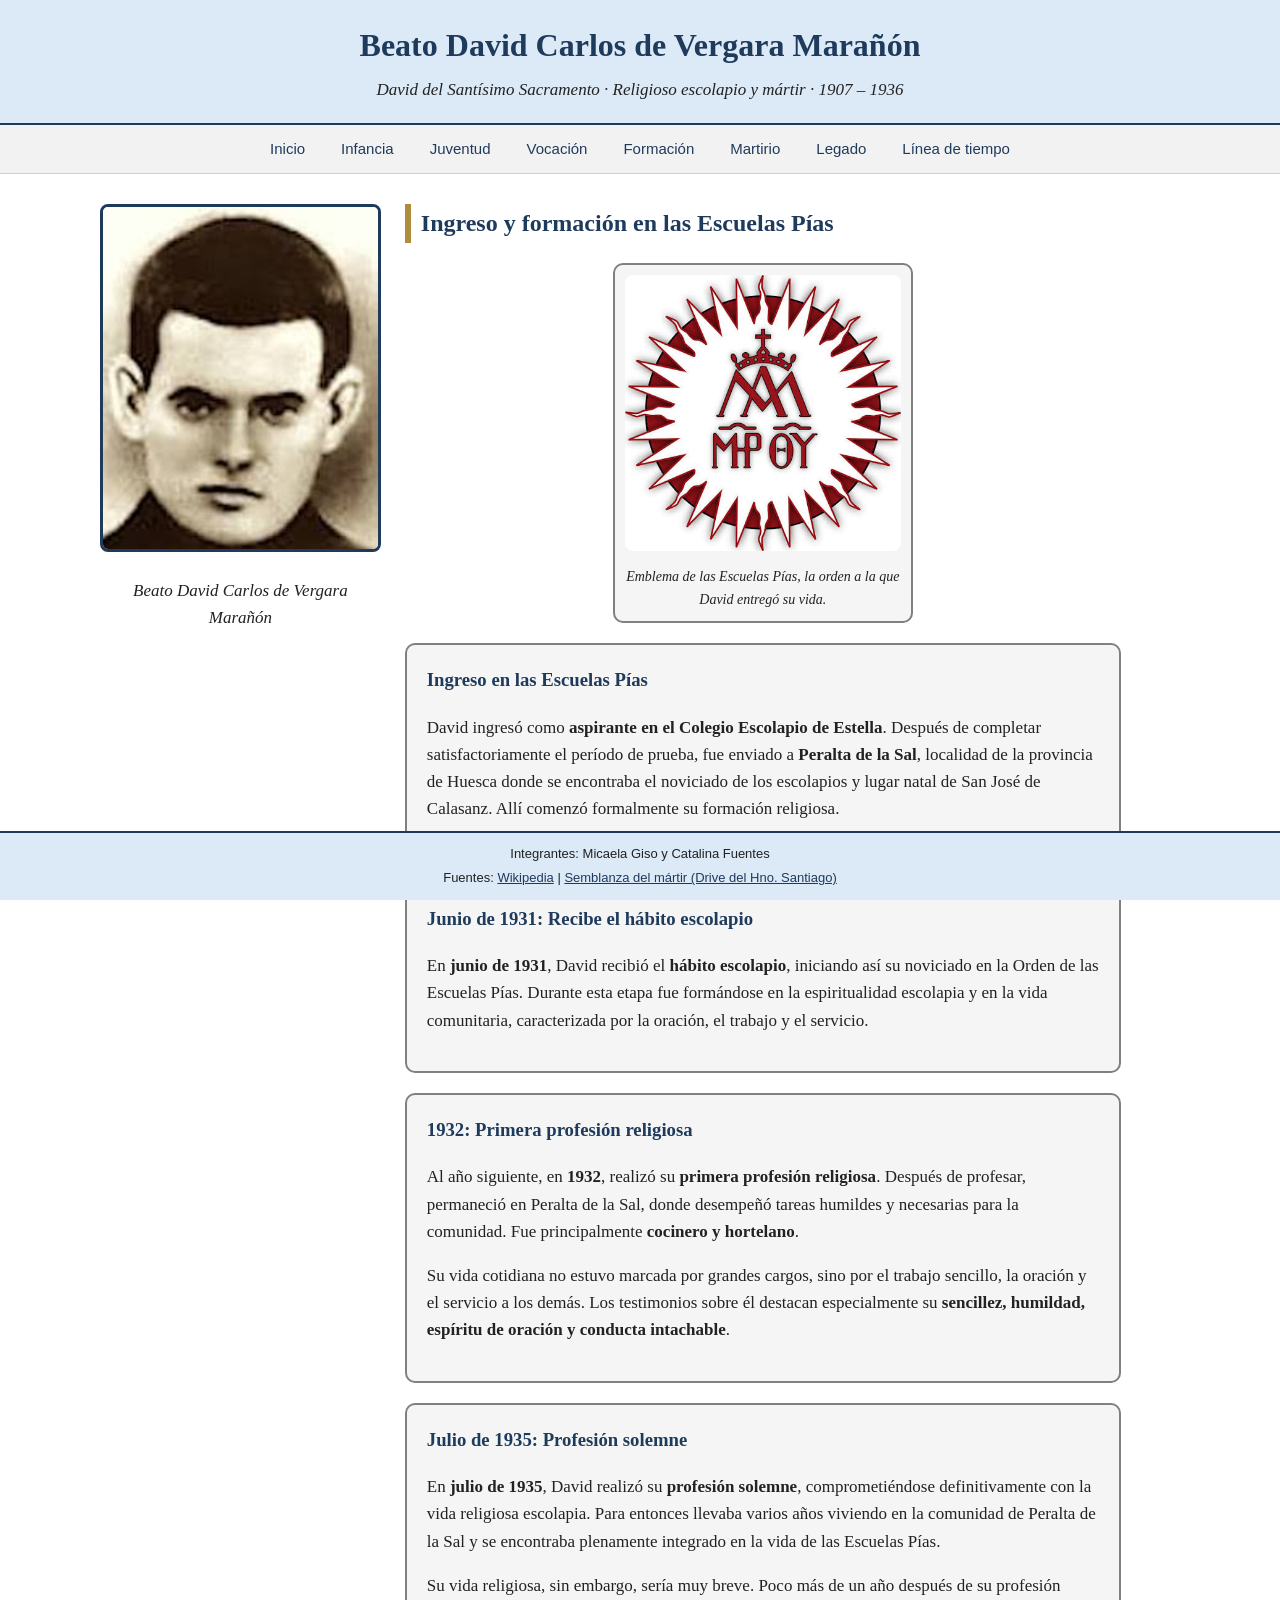
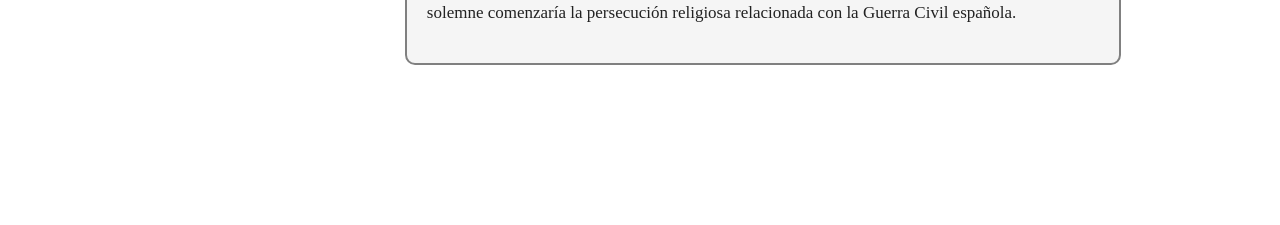
==== paginas/formacion.html @ 914913f9 "Pagina" ====
<!DOCTYPE html>
<html lang="es">
<head>
  <meta charset="UTF-8">
  <meta name="viewport" content="width=device-width, initial-scale=1.0">
  <title>Formación | Beato David Carlos de Vergara Marañón</title>
  <link rel="stylesheet" href="../css/estilos.css">
</head>
<body>

  <header>
    <h1>Beato David Carlos de Vergara Marañón</h1>
    <p>David del Santísimo Sacramento · Religioso escolapio y mártir · 1907 – 1936</p>
  </header>

  <nav>
    <ul>
      <li><a href="../index.html">Inicio</a></li>
      <li><a href="infancia.html">Infancia</a></li>
      <li><a href="juventud.html">Juventud</a></li>
      <li><a href="vocacion.html">Vocación</a></li>
      <li><a href="formacion.html">Formación</a></li>
      <li><a href="martirio.html">Martirio</a></li>
      <li><a href="legado.html">Legado</a></li>
      <li><a href="linea-tiempo.html">Línea de tiempo</a></li>
    </ul>
  </nav>

  <div class="contenedor">

    <div class="lateral">
      <img src="../img/beato-david.png" alt="Retrato del Beato David Carlos de Vergara Marañón">
      <p><em>Beato David Carlos de Vergara Marañón</em></p>
    </div>

    <main class="contenido">
      <h2>Ingreso y formación en las Escuelas Pías</h2>

      <div class="foto">
        <img src="../img/escuelas-pias.png" alt="Emblema de las Escuelas Pías con el monograma de María y una corona">
        <p><em>Emblema de las Escuelas Pías, la orden a la que David entregó su vida.</em></p>
      </div>

      <div class="tarjeta">
        <h3>Ingreso en las Escuelas Pías</h3>
        <p>David ingresó como <strong>aspirante en el Colegio Escolapio de Estella</strong>. Después de completar satisfactoriamente el período de prueba, fue enviado a <strong>Peralta de la Sal</strong>, localidad de la provincia de Huesca donde se encontraba el noviciado de los escolapios y lugar natal de San José de Calasanz. Allí comenzó formalmente su formación religiosa.</p>
      </div>

      <div class="tarjeta">
        <h3>Junio de 1931: Recibe el hábito escolapio</h3>
        <p>En <strong>junio de 1931</strong>, David recibió el <strong>hábito escolapio</strong>, iniciando así su noviciado en la Orden de las Escuelas Pías. Durante esta etapa fue formándose en la espiritualidad escolapia y en la vida comunitaria, caracterizada por la oración, el trabajo y el servicio.</p>
      </div>

      <div class="tarjeta">
        <h3>1932: Primera profesión religiosa</h3>
        <p>Al año siguiente, en <strong>1932</strong>, realizó su <strong>primera profesión religiosa</strong>. Después de profesar, permaneció en Peralta de la Sal, donde desempeñó tareas humildes y necesarias para la comunidad. Fue principalmente <strong>cocinero y hortelano</strong>.</p>
        <p>Su vida cotidiana no estuvo marcada por grandes cargos, sino por el trabajo sencillo, la oración y el servicio a los demás. Los testimonios sobre él destacan especialmente su <strong>sencillez, humildad, espíritu de oración y conducta intachable</strong>.</p>
      </div>

      <div class="tarjeta">
        <h3>Julio de 1935: Profesión solemne</h3>
        <p>En <strong>julio de 1935</strong>, David realizó su <strong>profesión solemne</strong>, comprometiéndose definitivamente con la vida religiosa escolapia. Para entonces llevaba varios años viviendo en la comunidad de Peralta de la Sal y se encontraba plenamente integrado en la vida de las Escuelas Pías.</p>
        <p>Su vida religiosa, sin embargo, sería muy breve. Poco más de un año después de su profesión solemne comenzaría la persecución religiosa relacionada con la Guerra Civil española.</p>
      </div>
    </main>

  </div>

  <footer>
    <p>Integrantes: Micaela Giso y Catalina Fuentes</p>
    <p>Fuentes:
      <a href="https://es.wikipedia.org/wiki/David_Carlos_de_Vergara_Mara%C3%B1%C3%B3n" target="_blank">Wikipedia</a> |
      <a href="https://drive.google.com/drive/folders/1KBdkmyiIZbQP7oIStx3ySEvW28_Zi-13" target="_blank">Semblanza del mártir (Drive del Hno. Santiago)</a>
    </p>
  </footer>

</body>
</html>
---- css/estilos.css ----
* {
  box-sizing: border-box;
}

body {
  margin: 0;
  background-color: #ffffff;
  color: #222222;
  font-family: Georgia, "Times New Roman", serif;
  line-height: 1.6;
  padding-bottom: 110px;
}

/* Encabezado */
header {
  background-color: #dce9f7;
  border-bottom: 2px solid #1f3b5c;
  padding: 20px;
  text-align: center;
}

h1 {
  margin-top: 0;
  margin-bottom: 5px;
  color: #1f3b5c;
  font-size: 32px;
}

header p {
  margin: 0;
  font-style: italic;
}

/* Menú */
nav {
  background-color: #f2f2f2;
  border-bottom: 1px solid #cccccc;
  text-align: center;
}

nav ul {
  margin: 0;
  padding: 0;
  list-style-type: none;
}

nav li {
  display: inline;
}

nav a {
  display: inline-block;
  padding: 12px 16px;
  color: #1f3b5c;
  font-family: Arial, sans-serif;
  font-size: 15px;
  text-decoration: none;
}

nav a:hover {
  background-color: #1f3b5c;
  color: #ffffff;
}

/* Estructura: imagen a la izquierda, contenido a la derecha */
.contenedor {
  max-width: 1100px;
  margin: 20px auto;
  padding: 10px;
}

.lateral {
  display: inline-block;
  vertical-align: top;
  width: 26%;
  text-align: center;
}

.lateral img {
  width: 100%;
  border: 3px solid #1f3b5c;
  border-radius: 8px;
}

.contenido {
  display: inline-block;
  vertical-align: top;
  width: 70%;
  padding: 0px 20px;
}

/* Textos */
h2 {
  margin-top: 0;
  color: #1f3b5c;
  border-left: 6px solid #b08d3c;
  padding-left: 10px;
}

h3 {
  margin-top: 0;
  color: #1f3b5c;
}

p {
  font-size: 17px;
}

a {
  color: #1f3b5c;
}

/* Tarjetas (cards) */
.tarjeta {
  margin: 20px 0px;
  padding: 20px;
  border: 2px solid gray;
  border-radius: 10px;
  background-color: #f5f5f5;
}

/* Citas */
.cita {
  margin: 15px 0px;
  padding: 5px 15px;
  border-left: 5px solid #b08d3c;
  background-color: #f2f2f2;
}

/* Línea de tiempo */
.linea {
  margin: 20px 0px 20px 10px;
  padding: 0px;
  list-style-type: none;
  border-left: 4px solid #1f3b5c;
}

.linea li {
  margin-bottom: 15px;
  padding: 10px 20px;
  border: 2px solid gray;
  border-radius: 10px;
  background-color: #f5f5f5;
  margin-left: 20px;
}

.linea h3 {
  margin: 0px;
}

.linea p {
  margin: 5px 0px 0px 0px;
}

.fecha {
  color: #b08d3c;
  font-family: Arial, sans-serif;
  font-weight: bold;
}

/* Fotos de las secciones */
.foto {
  width: 300px;
  margin: 20px auto;
  padding: 10px;
  border: 2px solid gray;
  border-radius: 10px;
  background-color: #f5f5f5;
  text-align: center;
}

.foto img {
  width: 100%;
  border-radius: 8px;
}

.foto p {
  margin: 8px 0px 0px 0px;
  font-size: 14px;
}

/* Pie de página (siempre visible) */
footer {
  position: fixed;
  bottom: 0px;
  width: 100%;
  background-color: #dce9f7;
  border-top: 2px solid #1f3b5c;
  padding: 8px 15px;
  text-align: center;
  font-family: Arial, sans-serif;
  font-size: 13px;
}

footer p {
  margin: 3px 0px;
  font-size: 13px;
}
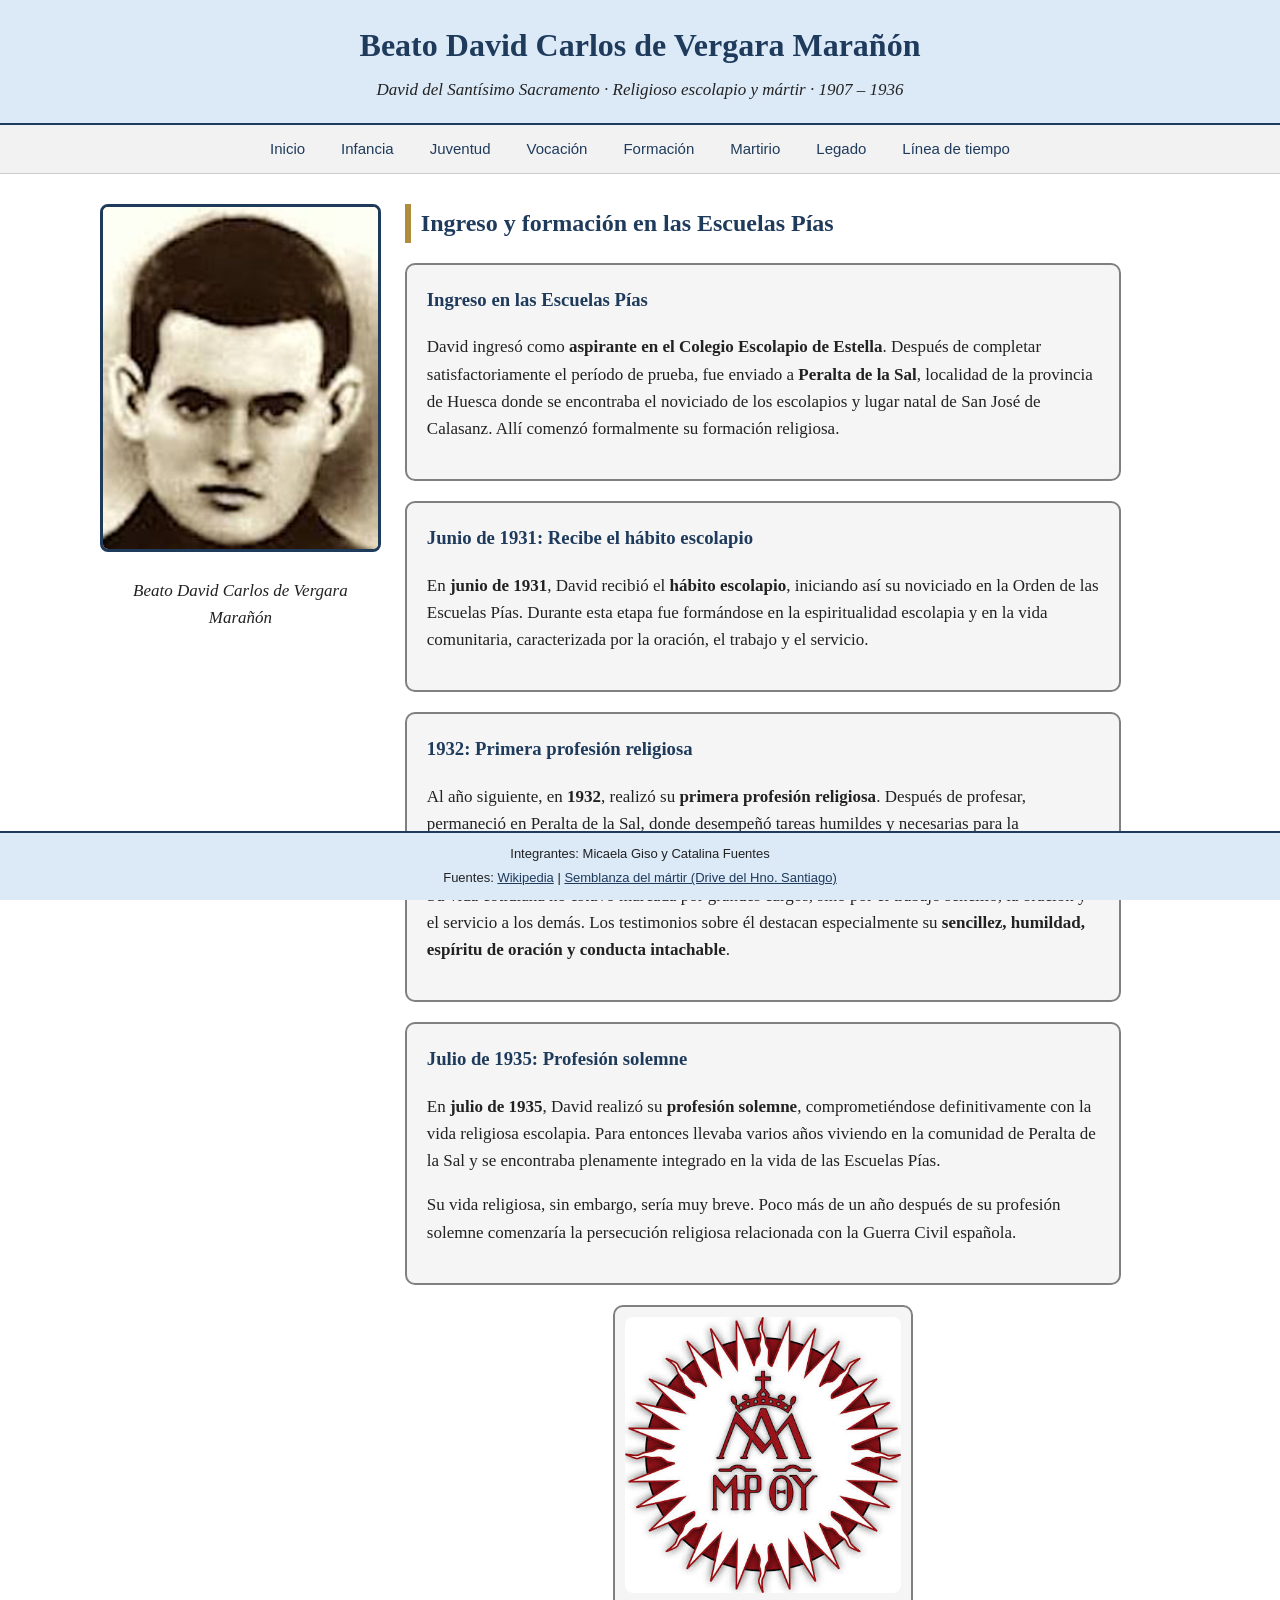
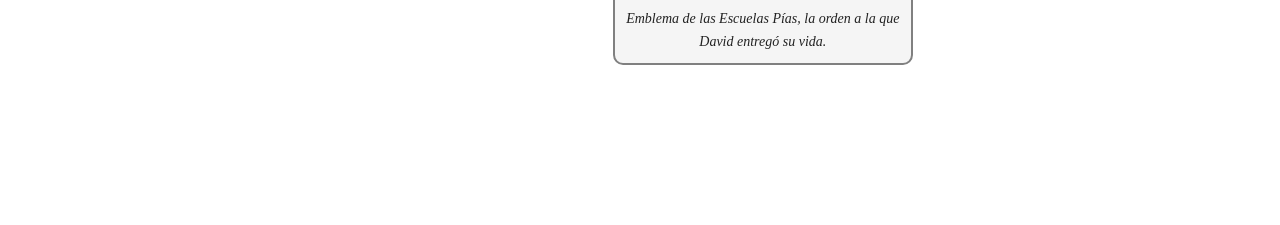
==== commit 4ad74a42: "Add files via upload" ====
--- a/paginas/formacion.html
+++ b/paginas/formacion.html
@@ -36,11 +36,6 @@
     <main class="contenido">
       <h2>Ingreso y formación en las Escuelas Pías</h2>
 
-      <div class="foto">
-        <img src="../img/escuelas-pias.png" alt="Emblema de las Escuelas Pías con el monograma de María y una corona">
-        <p><em>Emblema de las Escuelas Pías, la orden a la que David entregó su vida.</em></p>
-      </div>
-
       <div class="tarjeta">
         <h3>Ingreso en las Escuelas Pías</h3>
         <p>David ingresó como <strong>aspirante en el Colegio Escolapio de Estella</strong>. Después de completar satisfactoriamente el período de prueba, fue enviado a <strong>Peralta de la Sal</strong>, localidad de la provincia de Huesca donde se encontraba el noviciado de los escolapios y lugar natal de San José de Calasanz. Allí comenzó formalmente su formación religiosa.</p>
@@ -62,6 +57,10 @@
         <p>En <strong>julio de 1935</strong>, David realizó su <strong>profesión solemne</strong>, comprometiéndose definitivamente con la vida religiosa escolapia. Para entonces llevaba varios años viviendo en la comunidad de Peralta de la Sal y se encontraba plenamente integrado en la vida de las Escuelas Pías.</p>
         <p>Su vida religiosa, sin embargo, sería muy breve. Poco más de un año después de su profesión solemne comenzaría la persecución religiosa relacionada con la Guerra Civil española.</p>
       </div>
+      <div class="foto">
+        <img src="../img/escuelas-pias.png" alt="Emblema de las Escuelas Pías con el monograma de María y una corona">
+        <p><em>Emblema de las Escuelas Pías, la orden a la que David entregó su vida.</em></p>
+      </div>
     </main>
 
   </div>
